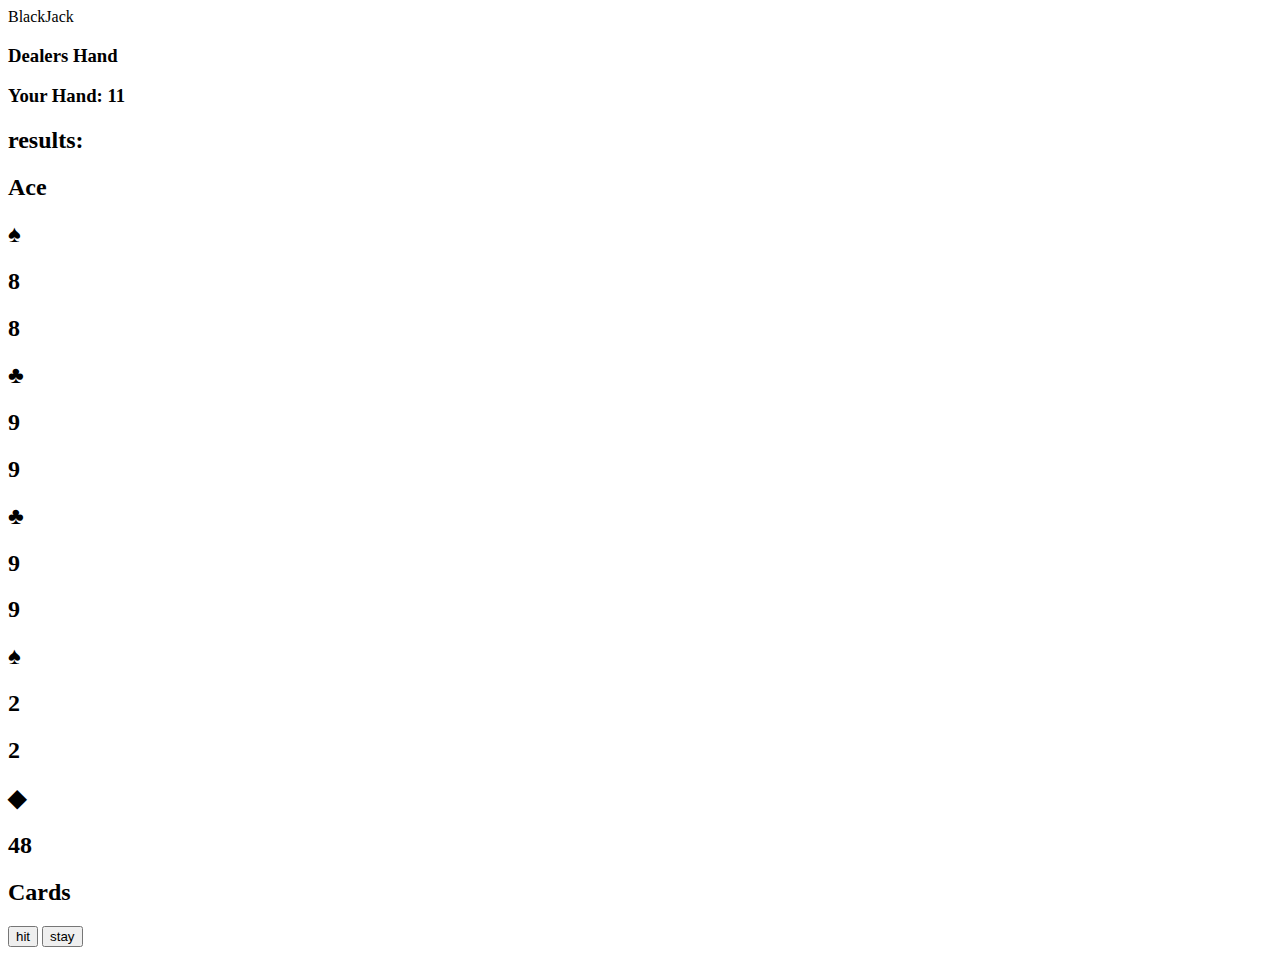
==== index.html @ 905a723e "changed the name of foundation.html" ====
<!DOCTYPE html>
<html lang="en">
<head>
    <meta charset="UTF-8">
    <meta http-equiv="X-UA-Compatible" content="IE=edge">
    <meta name="viewport" content="width=device-width, initial-scale=1.0">
    <title>Document</title>
    <link rel="stylesheet" href="./blackjack/styles.css" type="text/css">
    <script src="./blackjack/script.js" defer></script>
</head>
<body>
    <header>BlackJack</header>
    <h3 id="dealerTitle">Dealers Hand</h3>
    <h3 id="playersTitle">Your Hand</h3>
    <h2 id="results">results:</h2>
        <div class="game">
                <div class="dealersHand">
                    <div id='dealers-Hand'>
                        <div id="cardBack"><h2 id="cardValue">Ace</h2><h2 id="cardSuit">&#9824;</h2></div>
                        <div id="Hidden">
                        </div>
                    </div>
                </div>
                <div class="playersHand">
                    <div id="players-Hand"></div>
                </div>
            <div id="deck">
                <div id="cardBack"><h2 id="deckValue">47</h2><h2 id="cardSuit">Cards</h2></div>
            </div>
            <div id="hitMessage"></div>
                <div class="game-body">
                    <div class="game-options">
                        <input type="button" class="btn" id="Hit"  value="hit">
                        <input type="button" class="btn" id="Stay" value="stay">
                    </div>
                </div>
       </div>
</body>
</html>
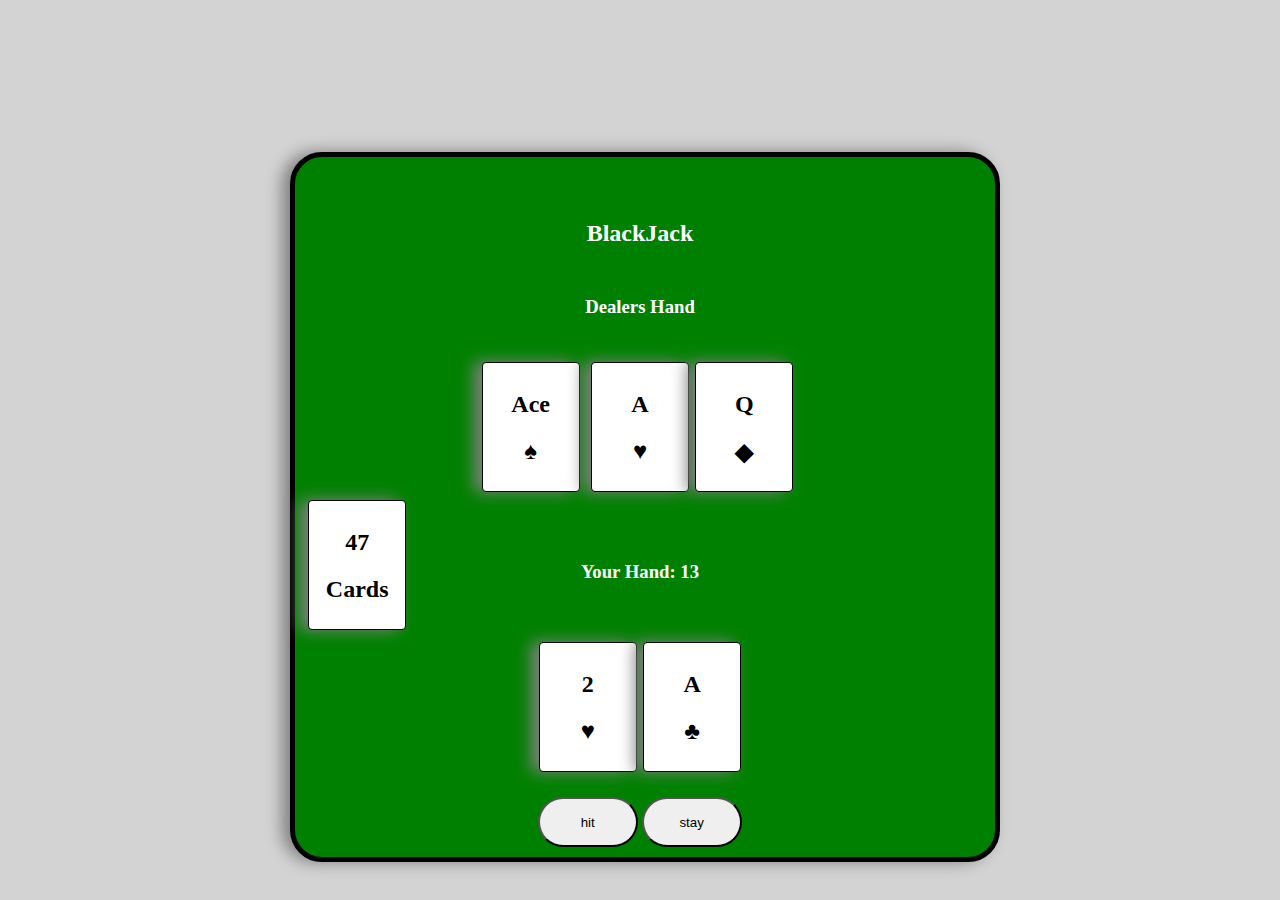
==== commit 9b9c3cc6: "moved more files" ====
--- a/index.html
+++ b/index.html
@@ -5,8 +5,8 @@
     <meta http-equiv="X-UA-Compatible" content="IE=edge">
     <meta name="viewport" content="width=device-width, initial-scale=1.0">
     <title>Document</title>
-    <link rel="stylesheet" href="./blackjack/styles.css" type="text/css">
-    <script src="./blackjack/script.js" defer></script>
+    <link rel="stylesheet" href="./styles.css" type="text/css">
+    <script src="./script.js" defer></script>
 </head>
 <body>
     <header>BlackJack</header>
--- a/styles.css
+++ b/styles.css
@@ -0,0 +1,157 @@
+body{
+    background-color: lightgrey;
+    width: 300px;
+    height: 200px;
+    text-align: center;
+    margin: auto;
+    
+}
+#dealerTitle{
+    position: relative;
+    top:250px;
+    z-index: 1;
+    color: white;
+}
+.dealersHand{
+    position: relative;
+    top: 200px;
+    right: 150px;
+    z-index: 1;
+    display: flex;
+    align-items: center;
+    justify-content: center;
+    width: 600px;
+    height: 200px;
+}
+#playersTitle{
+    position: relative;
+    top:475px;
+    z-index: 1; 
+    color: white;
+}
+.playersHand{
+    position: relative;
+    top: 280px;
+    right: 200px;
+    z-index: 1;
+    display: flex;
+    align-items: center;
+    justify-content: center;
+    width: 700px;
+    height: 200px;
+}
+#results{
+    display: none;
+}
+#Weight{
+    display: none;
+}
+#cardBack{
+    --width: 5em;
+    --height: calc(var(--width) * 1.4);
+    width: var(--width);
+    height: var(--height);
+
+    background-color: white;
+    border: 1px solid black;
+    border-radius: .25em;
+    padding: 0.5em;
+    box-shadow: -.5em 0 1em grey;
+    transition: 0.4s ease-out;
+
+    position: relative;
+    right: 5px;
+    z-index: 1;
+    margin: 0.2em;
+    display: inline;
+    float: left;
+}
+.card{
+    --width: 5em;
+    --height: calc(var(--width) * 1.4);
+    width: var(--width);
+    height: var(--height);
+
+    background-color: white;
+    border: 1px solid black;
+    border-radius: .25em;
+    padding: 0.5em;
+    box-shadow: -.5em 0 1em grey;
+    transition: 0.4s ease-out;
+
+    position: relative;
+    z-index: 1;
+    margin: 0.2em;
+    display: inline;
+    float: left;
+}
+#Hidden{
+    display: none;
+}
+html{
+    height: 10px;
+}
+.card:hover {
+  transform: translateY(-20px);
+  transition: 0.4s ease-out;
+}
+
+.card:hover ~ .card {
+  position: relative;
+  transition: 0.4s ease-out;
+}
+
+.game-body{
+    width: 700px;
+    height: 700px;
+    background-color: green;
+    position: relative;
+    right: 200px;
+    bottom: 375px;
+    border: 5px solid black;
+    border-radius: 2em;
+    box-shadow: -.5em 0 1em grey;
+}
+header{
+    z-index: 2;
+    position: relative;
+    top: 220px;
+    font-weight: bold;
+    font-size: x-large;
+    color: white;
+}
+.game-options{
+    position: relative;
+    top: 640px;
+    right: 55px;
+}
+.btn{
+    width: 100px;
+    height: 50px;
+    border-radius: 100px;
+    
+}
+.btn:hover {
+    transform: translateY(-10px);
+    transition: 0.4s ease-out;
+  }
+  
+.btn:hover ~ .btn {
+    position: relative;
+    transition: 0.4s ease-out;
+  }
+.game{
+    height: 100%;
+}
+#deck{
+    position: relative;
+    right: 180px;
+    bottom: 30px;
+}
+#hitMessage{
+    z-index: 1;
+    position: relative;
+    top: 260px;
+    right: 100px;
+    color: white;
+}